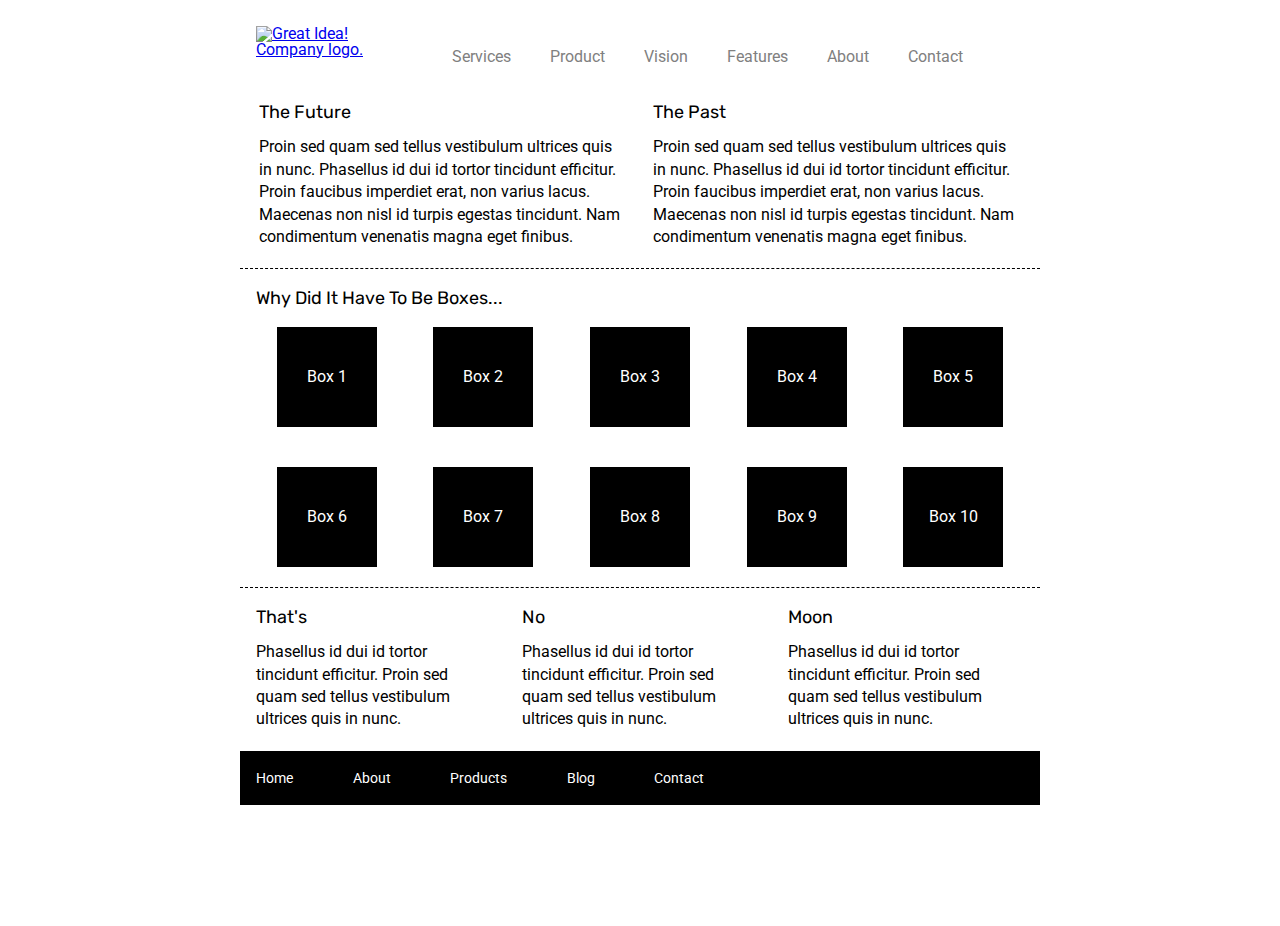
==== index.html @ 26334cfc "Header fixed" ====
<!doctype html>

<html lang="en">
<head>
  <meta charset="utf-8">

  <title>Sprint Challenge - Home</title>

  <link href="https://fonts.googleapis.com/css?family=Roboto|Rubik" rel="stylesheet">
  <link rel="stylesheet" href="css/index.css">

</head>

<body>
    <div class="top">
        <a href="index.html" class="logo1">
            <img a href="index.html" class="logo" src="img/lambda-black.png" alt="Great Idea! Company logo.">
        </a>
            <nav>
                <a href="#">Services</a>
                <a href="#">Product</a>
                <a href="#">Vision</a>
                <a href="#">Features</a>
                <a href="#">About</a>
                <a href="#">Contact</a>
            </nav>
            
        </div>

    <div class="container">
   
        <section class="top-content">
            <div class="text-container">
                <h2>The Future</h2>
                <p>Proin sed quam sed tellus vestibulum ultrices quis in nunc. Phasellus id dui id tortor tincidunt efficitur. Proin faucibus imperdiet erat, non varius lacus. Maecenas non nisl id turpis egestas tincidunt. Nam condimentum venenatis magna eget finibus.</p>
            </div>
            <div class="text-container">
                <h2>The Past</h2>
                <p>Proin sed quam sed tellus vestibulum ultrices quis in nunc. Phasellus id dui id tortor tincidunt efficitur. Proin faucibus imperdiet erat, non varius lacus. Maecenas non nisl id turpis egestas tincidunt. Nam condimentum venenatis magna eget finibus.</p>
            </div>
        </section>
        
        <section class="middle-content">
        
            <h2>Why Did It Have To Be Boxes...</h2>
            
            <div class="boxes">
                <div class="box">Box 1</div>
                <div class="box">Box 2</div>
                <div class="box">Box 3</div>
                <div class="box">Box 4</div>
                <div class="box">Box 5</div>
                <div class="box">Box 6</div>
                <div class="box">Box 7</div>
                <div class="box">Box 8</div>
                <div class="box">Box 9</div>
                <div class="box">Box 10</div>
            </div>
        
        </section>

        <section class="bottom-content">

            <div class="text-container">
                <h2>That's</h2>
                <p>Phasellus id dui id tortor tincidunt efficitur. Proin sed quam sed tellus vestibulum ultrices quis in nunc.</p>
            </div>
            <div class="text-container">
                <h2>No</h2>
                <p>Phasellus id dui id tortor tincidunt efficitur. Proin sed quam sed tellus vestibulum ultrices quis in nunc.</p>
            </div>
            <div class="text-container">
                <h2>Moon</h2>
                <p>Phasellus id dui id tortor tincidunt efficitur. Proin sed quam sed tellus vestibulum ultrices quis in nunc.</p>
            </div>

        </section>
        
        <footer>
            <nav>
                <a href="#">Home</a>
                <a href="#">About</a>
                <a href="#">Products</a>
                <a href="#">Blog</a>
                <a href="#">Contact</a>
            </nav>
        </footer>
    </div><!-- container -->        
</body>
</html>
---- css/index.css ----
/* http://meyerweb.com/eric/tools/css/reset/ 
   v2.0 | 20110126
   License: none (public domain)
*/

html, body, div, span, applet, object, iframe,
h1, h2, h3, h4, h5, h6, p, blockquote, pre,
a, abbr, acronym, address, big, cite, code,
del, dfn, em, img, ins, kbd, q, s, samp,
small, strike, strong, sub, sup, tt, var,
b, u, i, center,
dl, dt, dd, ol, ul, li,
fieldset, form, label, legend,
table, caption, tbody, tfoot, thead, tr, th, td,
article, aside, canvas, details, embed, 
figure, figcaption, footer, header, hgroup, 
menu, nav, output, ruby, section, summary,
time, mark, audio, video {
	margin: 0;
	padding: 0;
	border: 0;
	font-size: 100%;
	font: inherit;
	vertical-align: baseline;
}
/* HTML5 display-role reset for older browsers */
article, aside, details, figcaption, figure, 
footer, header, hgroup, menu, nav, section {
	display: block;
}
body {
	line-height: 1;
}
ol, ul {
	list-style: none;
}
blockquote, q {
	quotes: none;
}
blockquote:before, blockquote:after,
q:before, q:after {
	content: '';
	content: none;
}
table {
	border-collapse: collapse;
	border-spacing: 0;
}

* {
    box-sizing: border-box;
}

html, body {
    height: 100%;
    font-family: 'Roboto', sans-serif;
}

h1, h2, h3, h4, h5 {
    font-size: 18px;
    margin-bottom: 15px;
    font-family: 'Rubik', sans-serif;
}

p {
    line-height: 1.4;
}

.container {
    width: 800px;
    margin: 0 auto;
}

.top-content {
    display: flex;
    flex-wrap: wrap;
    justify-content: space-evenly;
    margin-bottom: 20px;
    border-bottom: 1px dashed black;
}

.top-content .text-container {
    width: 48%;
    padding: 0 1%;
    padding-bottom: 20px;  
}

.middle-content {
    margin-bottom: 20px;
    border-bottom: 1px dashed black;
}

.middle-content h2 {
    padding: 0 2%;
    margin-bottom: 0;
}

.middle-content .boxes {
    display: flex;
    flex-wrap: wrap;
    justify-content: space-evenly;
}

.middle-content .boxes .box {
    width: 12.5%;
    height: 100px;
    background: black;
    margin: 20px 2.5%;
    color: white;
    display: flex;
    align-items: center;
    justify-content: center;
}

.bottom-content {
    display: flex;
    margin: 0 2% 20px;
    justify-content: space-around;
}

.bottom-content .text-container {
    padding-right: 4%;
}

.bottom-content .text-container:last-child {
    padding-right: 0;
}

footer {
    width: 100%;
    background: black;
}

footer nav {
    width: 60%;
    display: flex;
    justify-content: space-between;
    align-items: center;
    padding: 20px 2%;
    font-size: 14px;
}

footer nav a {
    color: white;
    text-decoration: none;
}
.top  {
	/* background-color: yellow;	 */
	display: flex;
	justify-content: space-between;
    margin: 2% 20% 3% 20%;
    
}
.top nav {
	/* background-color: red;	 */ */
	display: flex;
    width: 80%;
    
}
.top nav a{
	/* background-color: green;	 */
    display: inline-block;
    flex-direction: row;
	padding-top: 4%;
	margin: 0 4% 0 2%;
	color: grey;
    text-decoration: none;
    
}
.top a .logo {
	/* background-color: blue; */
	display: flex;
	margin-right: 0%; 
    width: 100%;
    height: 100%;
}
.top .logo1{
	/* background-color: purple;	 */
	display: flex;
	margin-right: 5%; 
    width: 20%;
}
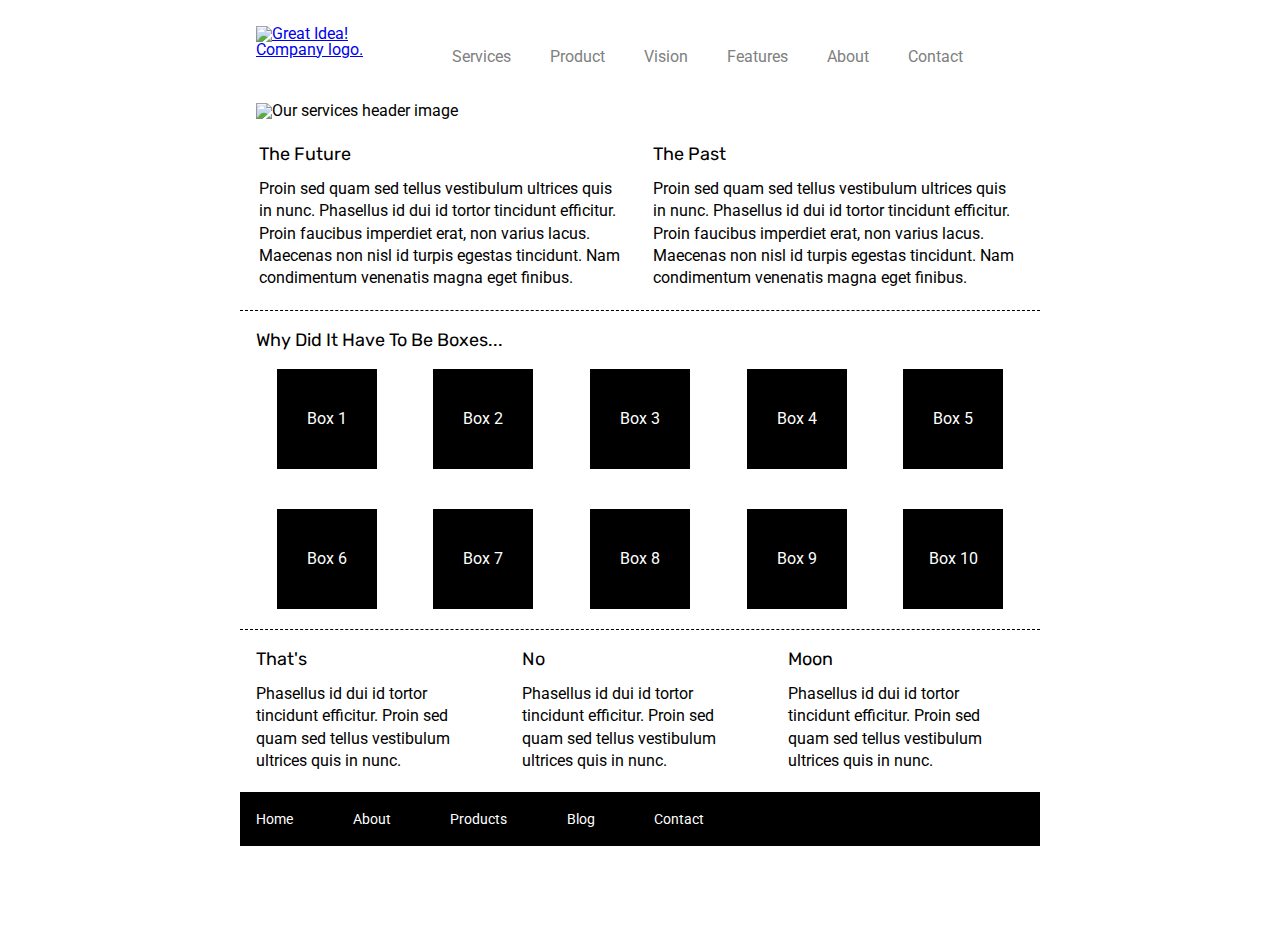
==== commit 283958c3: "header img added" ====
--- a/index.html
+++ b/index.html
@@ -17,7 +17,7 @@
             <img a href="index.html" class="logo" src="img/lambda-black.png" alt="Great Idea! Company logo.">
         </a>
             <nav>
-                <a href="#">Services</a>
+                <a href="services.html">Services</a>
                 <a href="#">Product</a>
                 <a href="#">Vision</a>
                 <a href="#">Features</a>
@@ -26,6 +26,7 @@
             </nav>
             
         </div>
+        <img class="index-header-img" src="img/jumbo.jpg" alt="Our services header image">
 
     <div class="container">
    
--- a/css/index.css
+++ b/css/index.css
@@ -179,4 +179,15 @@
 	display: flex;
 	margin-right: 5%; 
     width: 20%;
+}
+div a:hover {
+	color: black;
+}
+.index-header-img {
+	display: block;
+	margin-left: auto;
+	margin-right: auto;
+	width: 60%;
+    margin-top: 2%;
+    margin-bottom: 2%;
 }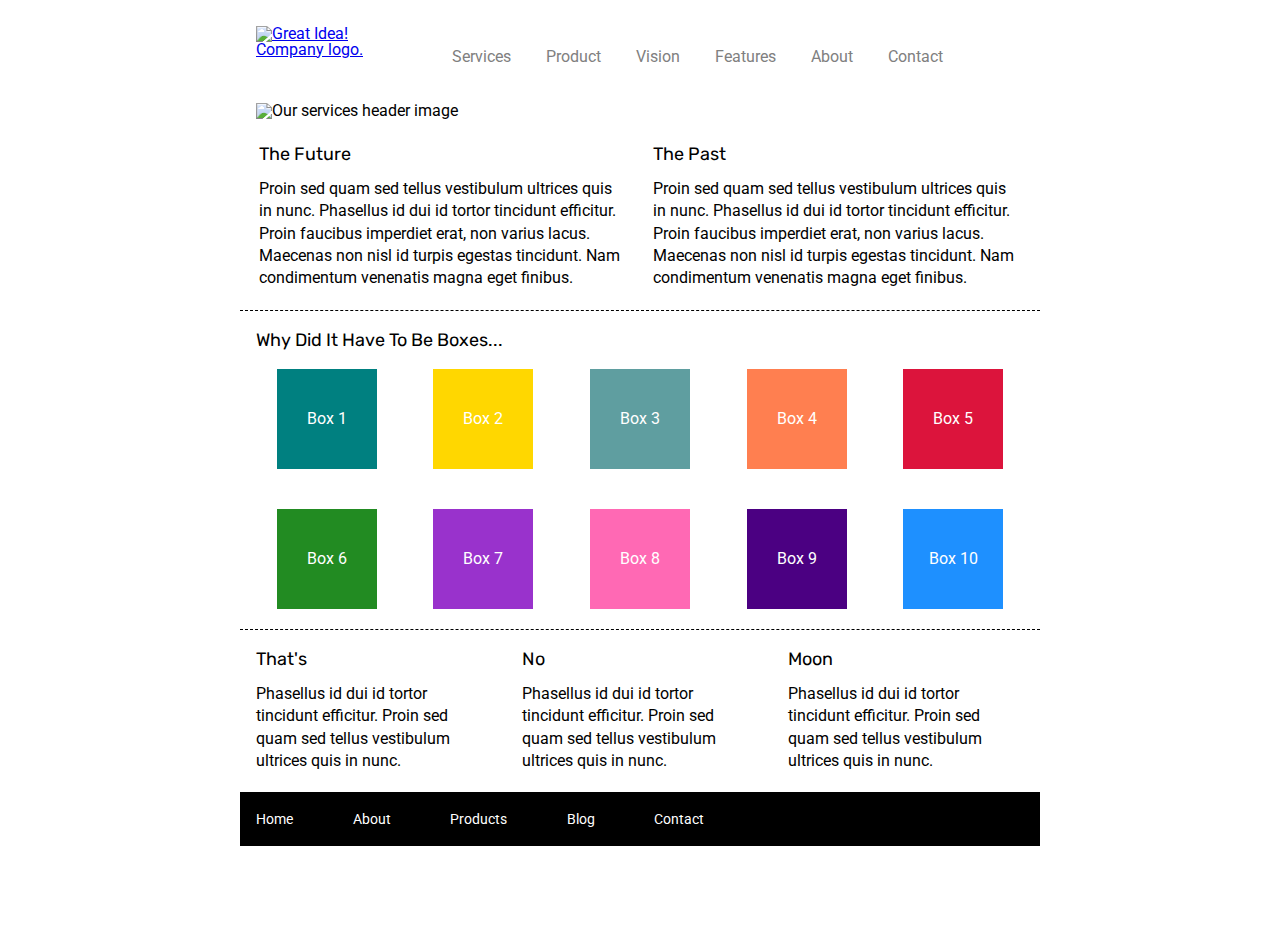
==== commit a9e1b0dd: "boxes are colored" ====
--- a/index.html
+++ b/index.html
@@ -46,16 +46,16 @@
             <h2>Why Did It Have To Be Boxes...</h2>
             
             <div class="boxes">
-                <div class="box">Box 1</div>
-                <div class="box">Box 2</div>
-                <div class="box">Box 3</div>
-                <div class="box">Box 4</div>
-                <div class="box">Box 5</div>
-                <div class="box">Box 6</div>
-                <div class="box">Box 7</div>
-                <div class="box">Box 8</div>
-                <div class="box">Box 9</div>
-                <div class="box">Box 10</div>
+                <div class="box box1">Box 1</div>
+                <div class="box box2">Box 2</div>
+                <div class="box box3">Box 3</div>
+                <div class="box box4">Box 4</div>
+                <div class="box box5">Box 5</div>
+                <div class="box box6">Box 6</div>
+                <div class="box box7">Box 7</div>
+                <div class="box box8">Box 8</div>
+                <div class="box box9">Box 9</div>
+                <div class="box box10">Box 10</div>
             </div>
         
         </section>
--- a/css/index.css
+++ b/css/index.css
@@ -111,6 +111,36 @@
     align-items: center;
     justify-content: center;
 }
+.middle-content .boxes .box.box1{
+    background: teal;
+}
+.middle-content .boxes .box.box2{
+    background: gold;
+}
+.middle-content .boxes .box.box3{
+    background: cadetblue;
+}
+.middle-content .boxes .box.box4{
+    background: coral;
+}
+.middle-content .boxes .box.box5{
+    background: crimson;
+}
+.middle-content .boxes .box.box6{
+    background: forestgreen;
+}
+.middle-content .boxes .box.box7{
+    background: darkorchid;
+}
+.middle-content .boxes .box.box8{
+    background: hotpink;
+}
+.middle-content .boxes .box.box9{
+    background: indigo;
+}
+.middle-content .boxes .box.box10{
+    background: dodgerblue;
+}
 
 .bottom-content {
     display: flex;
@@ -152,7 +182,7 @@
     
 }
 .top nav {
-	/* background-color: red;	 */ */
+	/* background-color: red;	 */
 	display: flex;
     width: 80%;
     
@@ -190,4 +220,4 @@
 	width: 60%;
     margin-top: 2%;
     margin-bottom: 2%;
-}+}
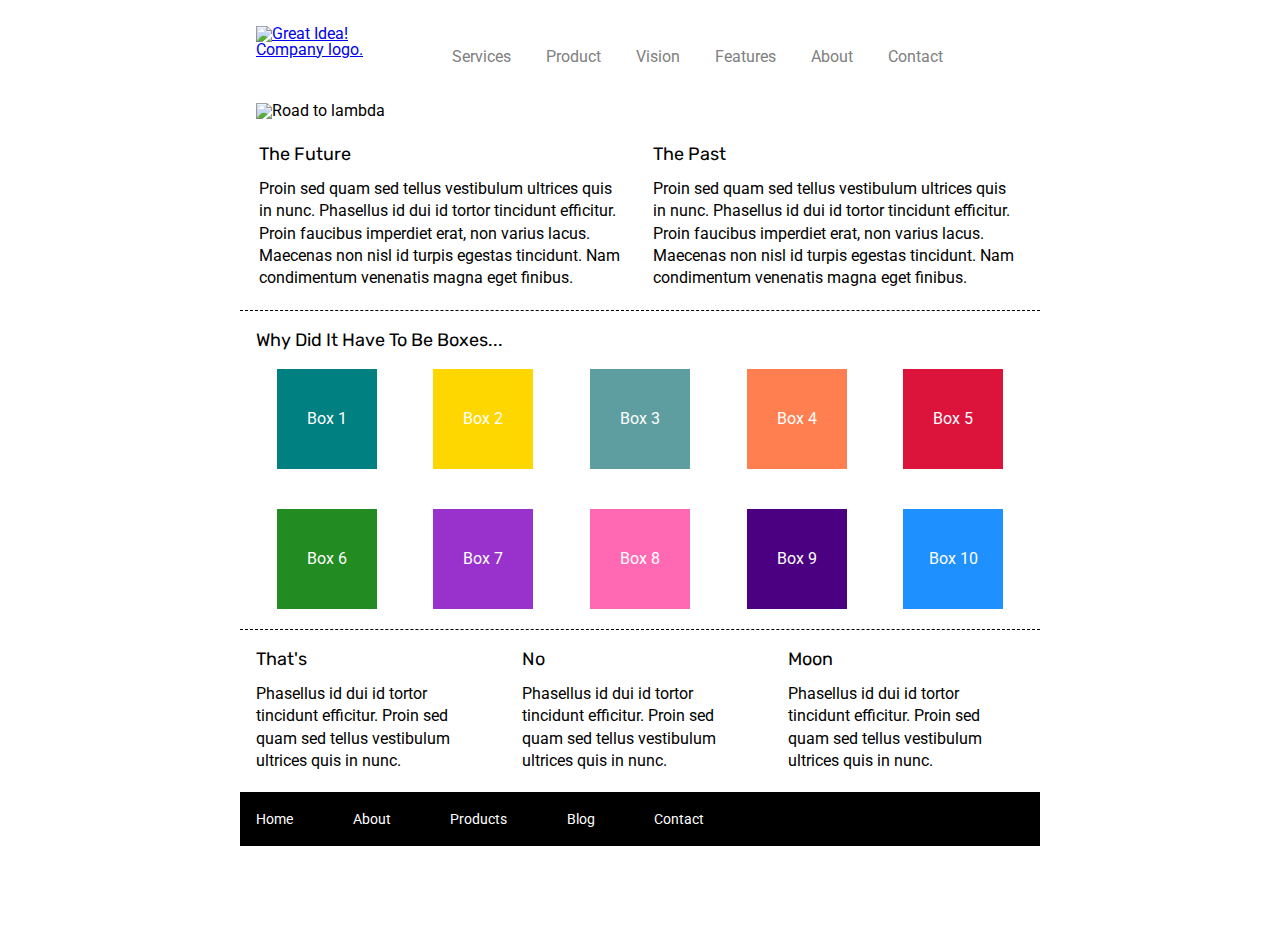
==== commit 8e2a2c71: "header fixed - about.html" ====
--- a/index.html
+++ b/index.html
@@ -17,16 +17,16 @@
             <img a href="index.html" class="logo" src="img/lambda-black.png" alt="Great Idea! Company logo.">
         </a>
             <nav>
-                <a href="services.html">Services</a>
+                <a href="#">Services</a>
                 <a href="#">Product</a>
                 <a href="#">Vision</a>
                 <a href="#">Features</a>
-                <a href="#">About</a>
+                <a href="about.html">About</a>
                 <a href="#">Contact</a>
             </nav>
             
         </div>
-        <img class="index-header-img" src="img/jumbo.jpg" alt="Our services header image">
+        <img class="index-header-img" src="img/jumbo.jpg" alt="Road to lambda">
 
     <div class="container">
    
@@ -79,8 +79,8 @@
         
         <footer>
             <nav>
-                <a href="#">Home</a>
-                <a href="#">About</a>
+                <a href="index.html">Home</a>
+                <a href="about.html">About</a>
                 <a href="#">Products</a>
                 <a href="#">Blog</a>
                 <a href="#">Contact</a>
--- a/css/index.css
+++ b/css/index.css
@@ -221,3 +221,7 @@
     margin-top: 2%;
     margin-bottom: 2%;
 }
+
+footer nav a:hover {
+	color: lightgray;
+}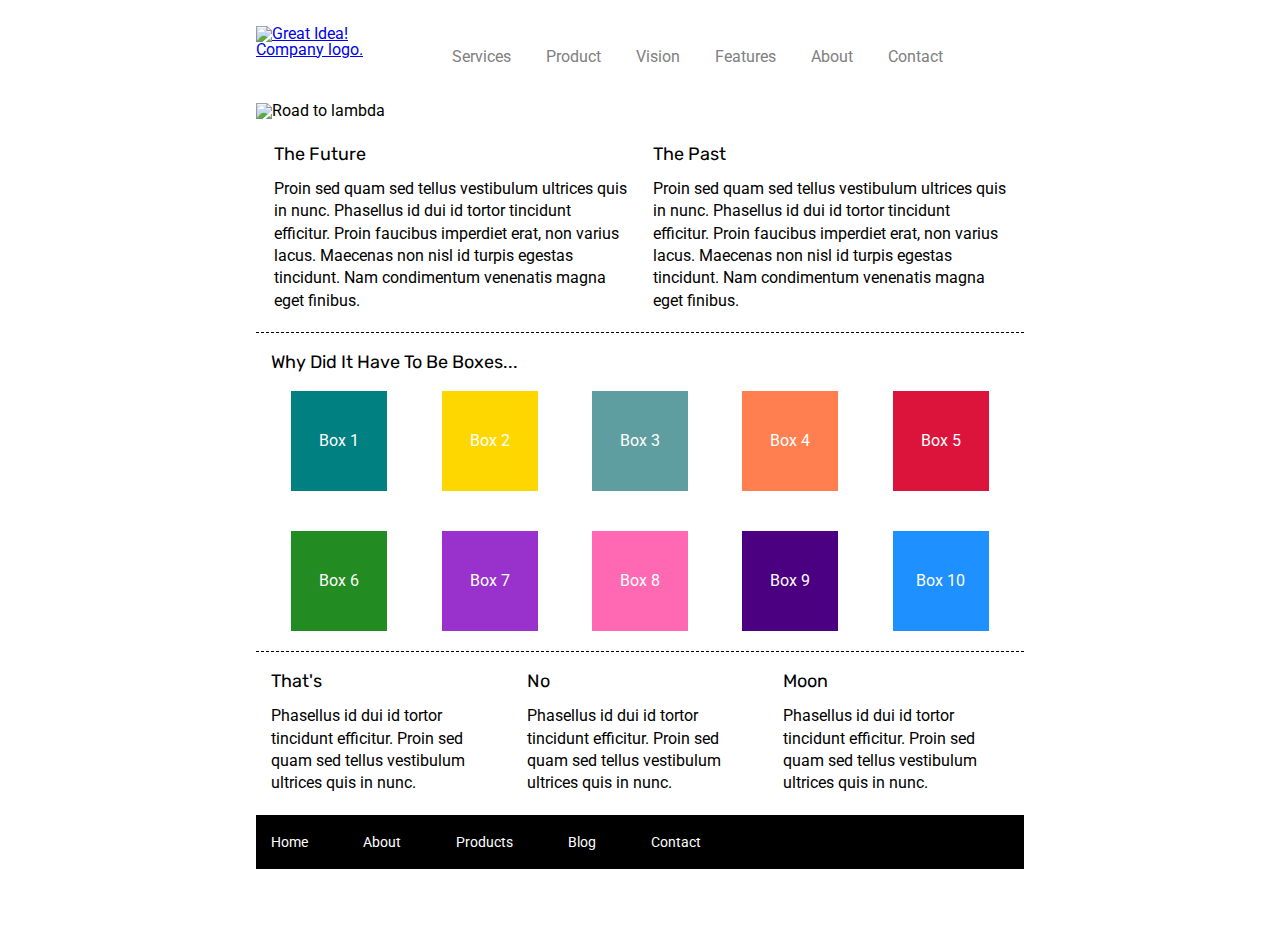
==== commit 73535640: "href fixed, added pic" ====
--- a/index.html
+++ b/index.html
@@ -22,7 +22,7 @@
                 <a href="#">Vision</a>
                 <a href="#">Features</a>
                 <a href="about.html">About</a>
-                <a href="#">Contact</a>
+                <a href="contact.html">Contact</a>
             </nav>
             
         </div>
@@ -83,7 +83,7 @@
                 <a href="about.html">About</a>
                 <a href="#">Products</a>
                 <a href="#">Blog</a>
-                <a href="#">Contact</a>
+                <a href="contact.html">Contact</a>
             </nav>
         </footer>
     </div><!-- container -->        
--- a/css/index.css
+++ b/css/index.css
@@ -67,7 +67,7 @@
 }
 
 .container {
-    width: 800px;
+    width: 60%;
     margin: 0 auto;
 }
 
